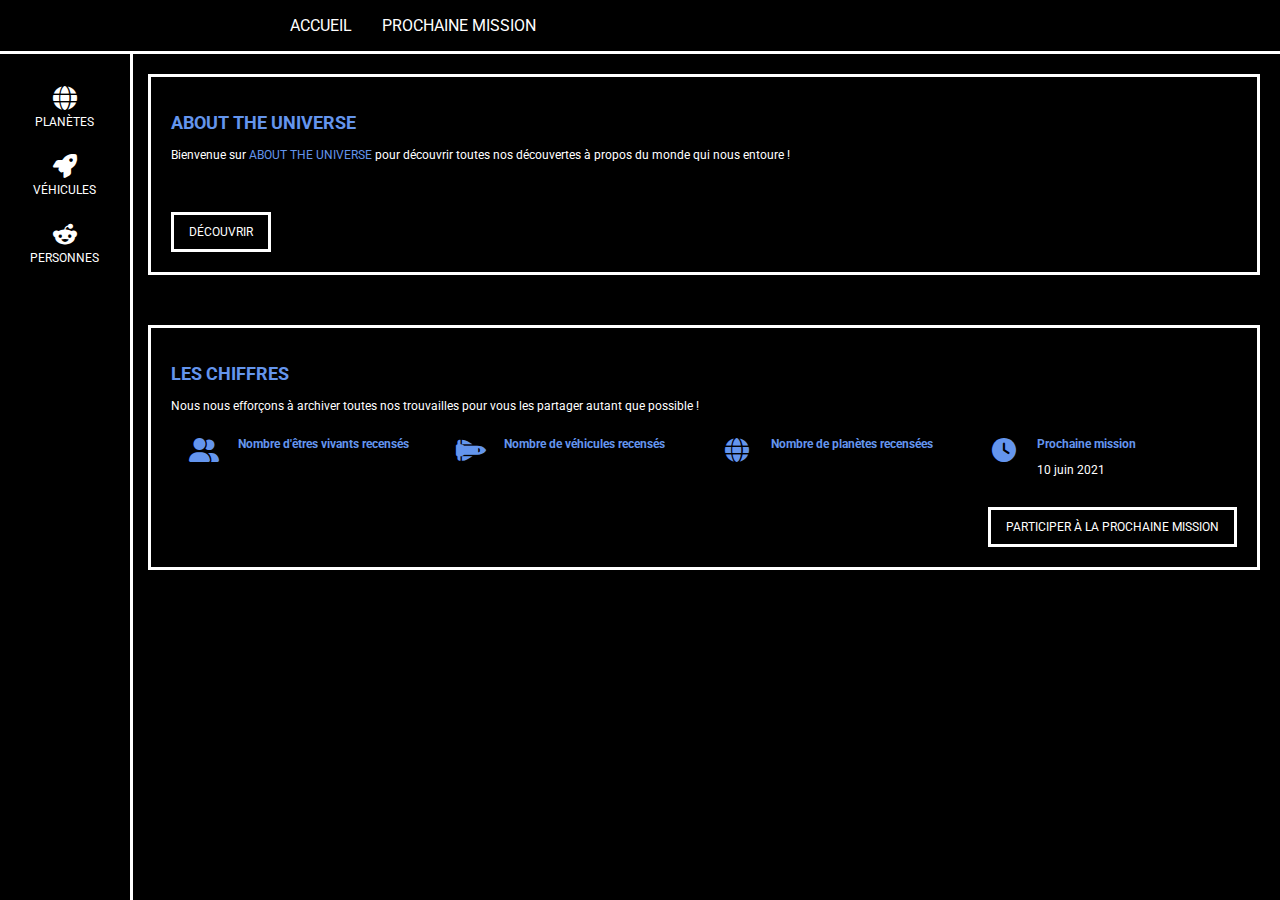
==== index.html @ 32d67c8b "premier commit" ====
<!DOCTYPE html>
<html lang="en">

<head>
    <meta charset="UTF-8">
    <meta name="viewport" content="width=device-width, initial-scale=1.0">
    <title>About the universe</title>
    <link rel="stylesheet" href="styles.css">
    <link rel="stylesheet" href="https://cdnjs.cloudflare.com/ajax/libs/font-awesome/6.5.2/css/all.min.css">
</head>

<body>
    <nav>
        <a href="index.html"><img src="https://cdn.freebiesupply.com/logos/large/2x/spacex-logo-black-and-white.png"
                width="200px" alt=""></logo>
            <ul>
                <li><a href="index.html">Accueil</a></li>
                <li><a href="#">Prochaine Mission</a></li>
            </ul>
    </nav>
    <sidebar class="sidebar">
        <ul>
            <li>
                <div class="sidebar-icon">
                    <i class="fa-solid fa-globe fa-2xl"></i>
                </div>
                <div>
                    <a href="planets.html">Planètes</a>
                </div>
            </li>
            <li>
                <div class="sidebar-icon">
                <i class="fa-solid fa-rocket fa-2xl"></i>
            </div>
            <div>
                <a href="#">Véhicules</a>
            </div>
            </li>
            <li>
                <div class="sidebar-icon">
                <i class="fa-brands fa-reddit-alien fa-2xl"></i>
            </div>
            <div>
                <a href="#">Personnes</a>
            </div>
            </li>
        </ul>
    </sidebar>
    <main>
        <section id="univers">
            <div>
                <h2 class="section-title blue">About the Universe</h2>
                <p>Bienvenue sur <span class="section-title blue">About the Universe</span> pour découvrir toutes nos
                    découvertes à propos du monde qui nous entoure
                    !</p>
                <a href="#" class="btn">Découvrir</a>
            </div>
        </section>
        <section id="chiffres">
            <div>
                <h2 class="section-title blue">Les Chiffres</h2>
                <p>Nous nous efforçons à archiver toutes nos trouvailles pour vous les partager autant que possible !
                </p>
            </div>
            <div class="cards-container">
                <div class="card">
                    <div class="card-img">
                        <i class="fa-solid fa-user-group fa-2xl blue"></i>
                    </div>
                    <div>
                        <p class="blue">Nombre d'êtres vivants recensés</p>
                        <span id="people-count"></span>
                    </div>
                </div>
                <div class="card">
                    <div class="card-img">
                        <i class="fa-solid fa-shuttle-space fa-2xl blue"></i>
                    </div>
                    <div>
                        <p class="blue">Nombre de véhicules recensés</p>
                        <span id="starships-count"></span>
                    </div>
                </div>
                <div class="card">
                    <div class="card-img">
                        <i class="fa-solid fa-globe fa-2xl blue"></i>
                    </div>
                    <div>
                        <p class="blue">Nombre de planètes recensées</p>
                        <span id="planets-count"></span>
                    </div>
                </div>
                <div class="card">
                    <div class="card-img">
                        <i class="fa-solid fa-clock fa-2xl blue"></i>
                    </div>
                    <div>
                        <p class="blue">Prochaine mission</p>
                        <span>10 juin 2021</span>
                    </div>
                </div>
            </div>
            <div class="right">
                <a href="#" class="btn">Participer à la prochaine mission</a>
            </div>
        </section>
    </main>
    <script src="scripts.js"></script>
</body>

</html>
---- styles.css ----
@import url("https://fonts.googleapis.com/css2?family=Roboto:ital,wght@0,100;0,300;0,400;0,500;0,700;0,900;1,100;1,300;1,400;1,500;1,700;1,900&display=swap");

/* General */

body {
  font-family: "Roboto";
  font-size: 12px;
  margin: 0;
  background-color: black;
  color: white;
}

main {
  margin-left: 10%;
  padding: 20px;
}
.blue {
  color: cornflowerblue;
}

.italic {
font-style: italic;
}

.white {
color: white;
}

.right {
  display: flex;
  justify-content: end;
}

.btn {
  display: block;
  width: fit-content;
  background-color: black;
  color: white;
  text-decoration: none;
  text-transform: uppercase;
  padding: 10px 15px;
  border: 3px solid white;
}

.btn:hover {
color: cornflowerblue;
}
section {
  border: 3px solid white;
}

.section-title {
  text-transform: uppercase;
}

/* Sections */
#univers {
  padding: 20px;
}

#univers div p {
  margin-bottom: 50px;
}

#chiffres {
  margin-top: 50px;
  padding: 20px;
}

/* Navbar */

nav {
  display: flex;
  border-bottom: 3px solid white;
  font-size: 16px;
}

nav a {
  display: flex;
  align-items: center;
  padding-left: 10px;
}

nav ul {
  align-items: center;
  display: flex;
  gap: 20px;
}

nav li {
  list-style-type: none;
}

nav li :hover {
  color: cornflowerblue;
}

nav li a {
  text-decoration: none;
  color: white;
  text-transform: uppercase;
}

/* Sidebar */
.sidebar {
  width: 7vw;
  display: flex;
  flex-direction: column;
  background-color: black;
  padding: 20px;
  position: fixed;
  height: 100vh;
  border-right: 3px solid white;
}

.sidebar ul {
  width: 100%;
  display: flex;
  flex-direction: column;
  gap: 20px;
  padding: 0;
}

.sidebar li {
  display: flex;
  flex-direction: column;
  justify-content: center;
  align-items: center;
  list-style-type: none;
}

.sidebar li div {
  padding: 5px;
}

.sidebar li :hover {
  color: cornflowerblue;
}

.sidebar li a {
  text-decoration: none;
  color: white;
  text-transform: uppercase;
}

/* Cards */

.cards-container {
  display: flex;
  margin-bottom: 30px;
}

.card {
  display: grid;
  grid-template-columns: 1fr 3fr;
  width: 30%;
}

.card-img {
  display: flex;
  justify-content: center;
  align-items: center;
}

.card p {
  font-weight: bold;
}

.card div i {
  display: flex;
  text-align: center;
  justify-content: center;
}


/*  */
/* Page Planètes */
/*  */

.planetes-container {
display: grid;
grid-template-columns: 3fr 5fr;
gap: 40px;
margin: 10px 0 0 10px;
}

/* Sections */

#tableau-planetes {
padding: 20px;
}

#details-planetes {
padding: 20px;
height: fit-content;
}

#planetsTable {
  width: 100%;
  border-collapse: collapse;
  max-height: 400px;
  overflow-y: scroll;
  display: block;
}

#planetsTable th {
  position: sticky;
  top: 0;
  background-color: cornflowerblue;
  z-index: 1;
  font-weight: bold;
  padding: 10px;
  text-align: left;
  border-bottom: 1px solid white;
  width: 100%;
}

#planetsTable td {
  padding: 10px;
  text-align: left;
  border-bottom: 1px solid white;
  width: 100%;
}

#planetsTable::-webkit-scrollbar {
  display: none; /* Désactive la scrollbar du tableau */
}

#planetsTable tr {
  width: 100%;
  }

#planetsTable tr:hover {
background-color: cornflowerblue;
}

.planetes-card-title {
  display: block;
  font-size: 16px;
font-weight: bold;
text-transform: uppercase ;
margin-bottom: 10px;
}

.planetes-card-container {
  margin-top: 20px;
display: grid;
grid-template-rows: repeat(2, 1fr);
grid-template-columns: repeat(2, 1fr);
}

.planetes-card {
  display: flex;
  gap: 10px;
padding: 20px 20px 20px 0;
align-items: center;
}

.btn-row {
  width: 200%;
display: flex;
justify-content: end;
}

.card-text {
display: flex;
flex-direction: column;
}
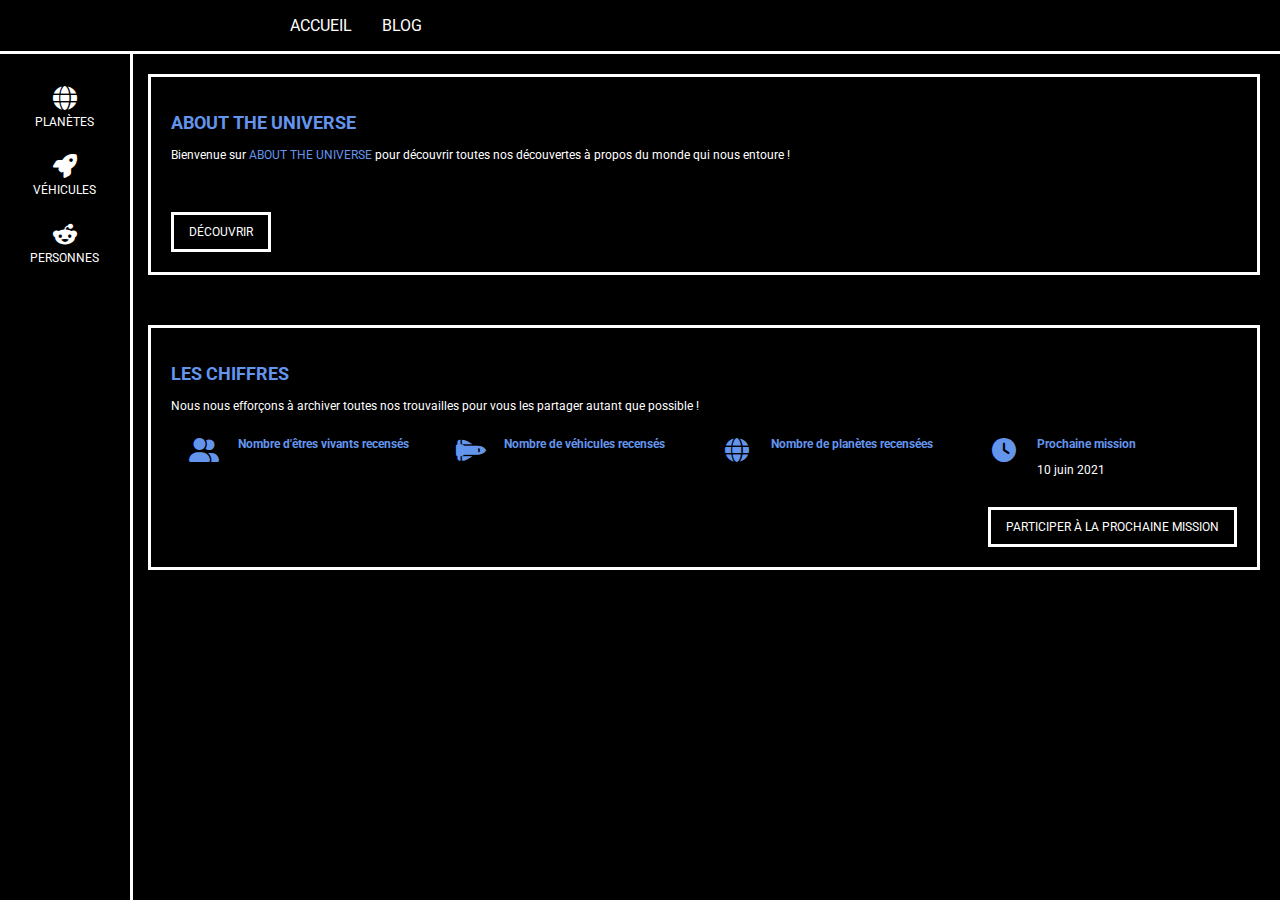
==== commit 79a692e2: "version finale étape 4" ====
--- a/index.html
+++ b/index.html
@@ -15,7 +15,7 @@
                 width="200px" alt=""></logo>
             <ul>
                 <li><a href="index.html">Accueil</a></li>
-                <li><a href="#">Prochaine Mission</a></li>
+                <li><a href="blog.html">Blog</a></li>
             </ul>
     </nav>
     <sidebar class="sidebar">
--- a/styles.css
+++ b/styles.css
@@ -8,6 +8,7 @@
   margin: 0;
   background-color: black;
   color: white;
+  
 }
 
 main {
@@ -194,6 +195,8 @@
 padding: 20px;
 height: fit-content;
 }
+
+/* */
 
 #planetsTable {
   width: 100%;
@@ -234,6 +237,30 @@
 background-color: cornflowerblue;
 }
 
+.after-filter-count {
+margin-top: 10px;
+}
+
+#population-filter {
+  background-color: black;
+  border: 3px solid cornflowerblue;
+  border-radius: 5px;
+  width: fit-content;
+  color: white;
+  text-align: center  ;
+  padding: 5px;
+}
+
+#search-bar-planetes {
+  background-color: black;
+  border: 2px solid white;
+  width: 100%;
+  color: white;
+  padding: 5px;
+  margin: 8px 0 8px 0;
+}
+
+
 .planetes-card-title {
   display: block;
   font-size: 16px;
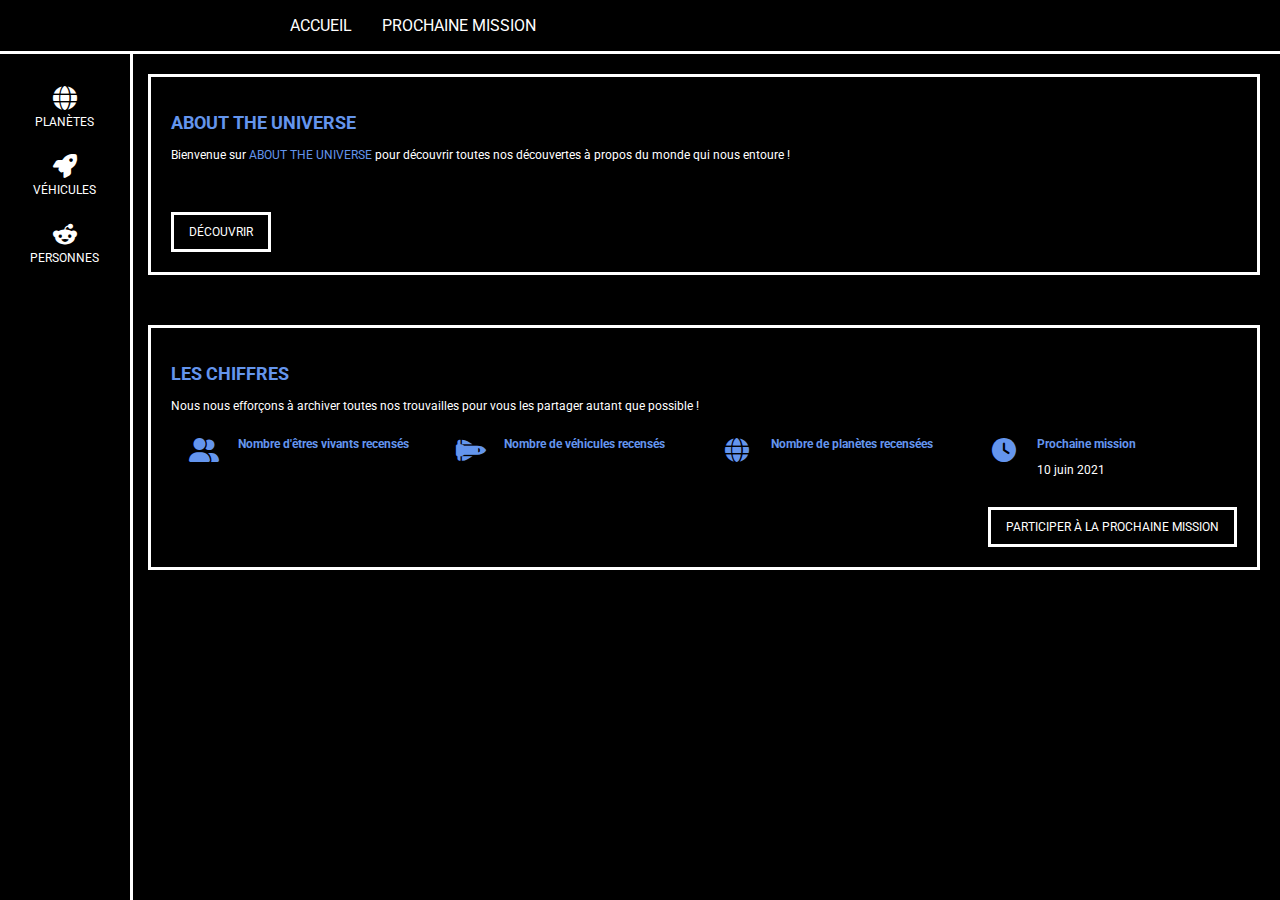
==== commit 93f1618f: "fix final etape 4" ====
--- a/index.html
+++ b/index.html
@@ -15,7 +15,7 @@
                 width="200px" alt=""></logo>
             <ul>
                 <li><a href="index.html">Accueil</a></li>
-                <li><a href="blog.html">Blog</a></li>
+                <li><a href="#">Prochaine mission</a></li>
             </ul>
     </nav>
     <sidebar class="sidebar">
